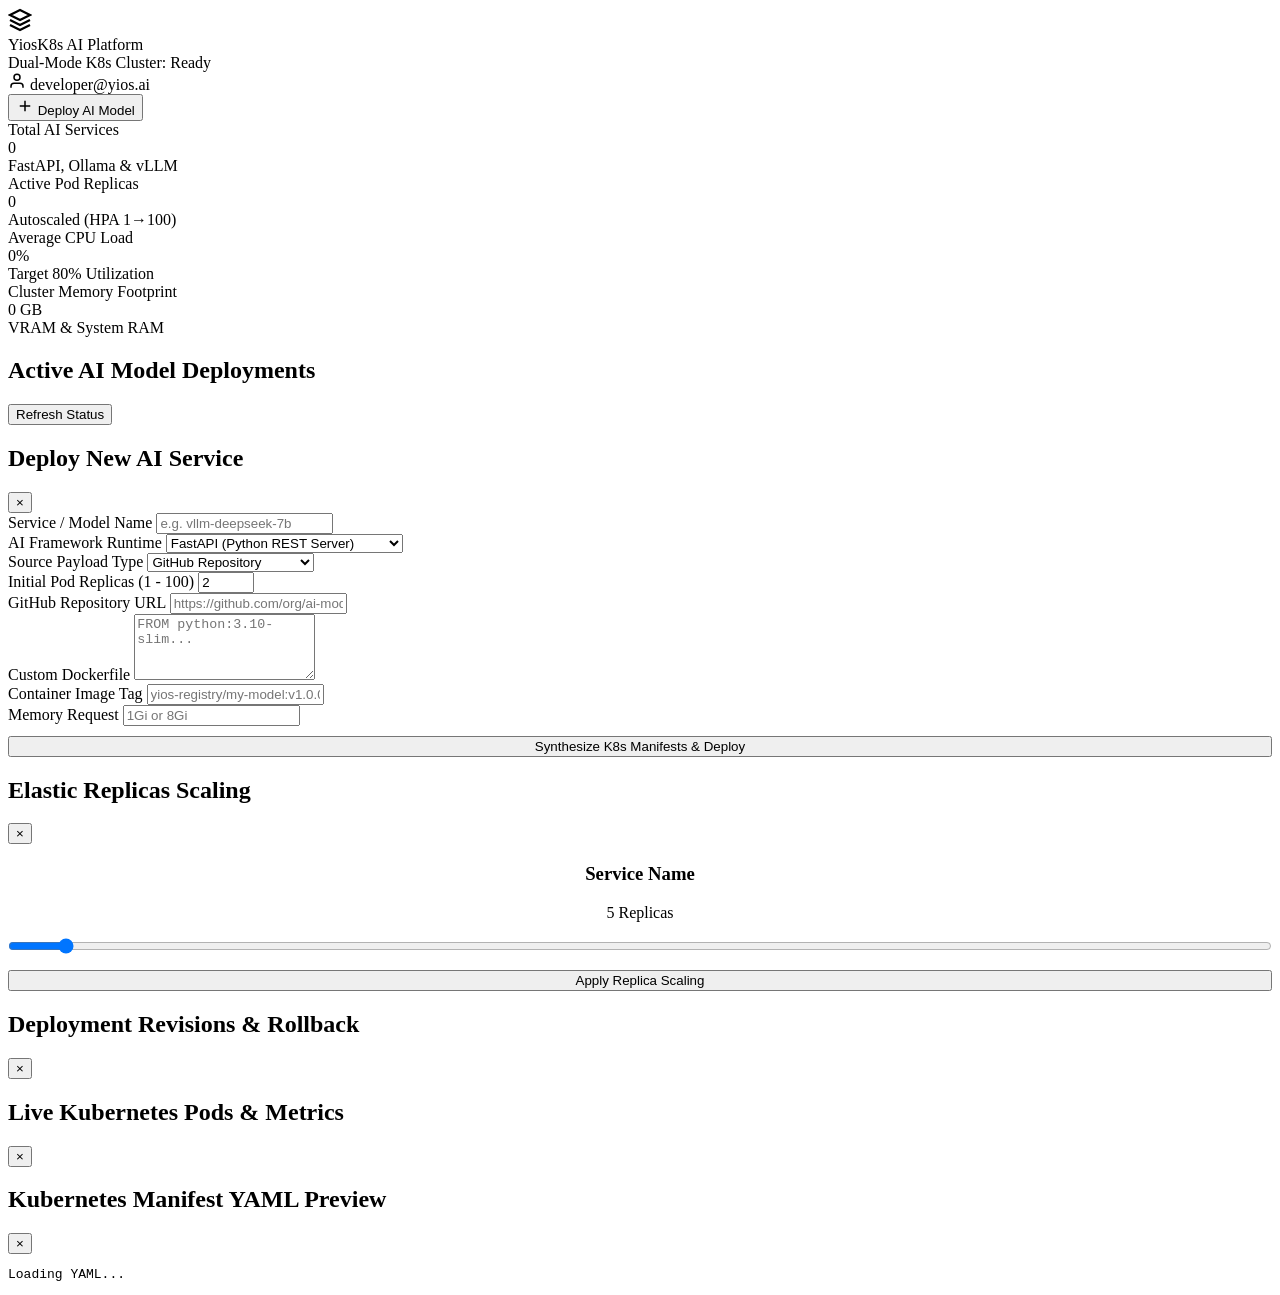
==== yios/templates/index.html @ d196423c "Create Yios - AI Kubernetes Control Plane Platform with 1-click elastic scaling, AI runtime provisio" ====
<!DOCTYPE html>
<html lang="en">
<head>
  <meta charset="UTF-8">
  <meta name="viewport" content="width=device-width, initial-scale=1.0">
  <title>Yios - AI Kubernetes Platform Control Plane</title>
  <!-- Google Fonts: Outfit & JetBrains Mono -->
  <link rel="preconnect" href="https://fonts.googleapis.com">
  <link rel="preconnect" href="https://fonts.gstatic.com" crossorigin>
  <link href="https://fonts.googleapis.com/css2?family=JetBrains+Mono:wght@400;500;700&family=Outfit:wght@300;400;500;600;700;800&display=swap" rel="stylesheet">
  <link rel="stylesheet" href="/static/style.css">
</head>
<body>
  <div class="toast-container" id="toast-container"></div>

  <!-- Navbar -->
  <nav class="navbar">
    <div class="nav-container">
      <div class="brand">
        <div class="logo-box">
          <svg width="24" height="24" viewBox="0 0 24 24" fill="none" stroke="currentColor" stroke-width="2.2">
            <polygon points="12 2 2 7 12 12 22 7 12 2"></polygon>
            <polyline points="2 17 12 22 22 17"></polyline>
            <polyline points="2 12 12 17 22 12"></polyline>
          </svg>
        </div>
        <span class="brand-title">Yios<span class="brand-sub">K8s AI Platform</span></span>
      </div>

      <div class="nav-actions">
        <div class="k8s-badge">
          <span class="pulse-dot"></span>
          <span>Dual-Mode K8s Cluster: Ready</span>
        </div>
        <div class="user-profile">
          <svg width="18" height="18" viewBox="0 0 24 24" fill="none" stroke="currentColor" stroke-width="2"><path d="M20 21v-2a4 4 0 0 0-4-4H8a4 4 0 0 0-4 4v2"></path><circle cx="12" cy="7" r="4"></circle></svg>
          <span>developer@yios.ai</span>
        </div>
        <button class="btn btn-primary" onclick="toggleModal('deploy-modal')">
          <svg width="18" height="18" viewBox="0 0 24 24" fill="none" stroke="currentColor" stroke-width="2"><line x1="12" y1="5" x2="12" y2="19"></line><line x1="5" y1="12" x2="19" y2="12"></line></svg>
          <span>Deploy AI Model</span>
        </button>
      </div>
    </div>
  </nav>

  <!-- Platform Overview Stats -->
  <header class="stats-header">
    <div class="stats-grid">
      <div class="stat-card">
        <div class="stat-title">Total AI Services</div>
        <div class="stat-value" id="stat-total-deployments">0</div>
        <div class="stat-sub">FastAPI, Ollama & vLLM</div>
      </div>

      <div class="stat-card">
        <div class="stat-title">Active Pod Replicas</div>
        <div class="stat-value" id="stat-active-pods">0</div>
        <div class="stat-sub">Autoscaled (HPA 1→100)</div>
      </div>

      <div class="stat-card">
        <div class="stat-title">Average CPU Load</div>
        <div class="stat-value" id="stat-avg-cpu">0%</div>
        <div class="stat-sub">Target 80% Utilization</div>
      </div>

      <div class="stat-card">
        <div class="stat-title">Cluster Memory Footprint</div>
        <div class="stat-value" id="stat-total-mem">0 GB</div>
        <div class="stat-sub">VRAM & System RAM</div>
      </div>
    </div>
  </header>

  <!-- Deployments Section -->
  <main class="main-container">
    <div class="section-title-bar">
      <h2>Active AI Model Deployments</h2>
      <button class="btn btn-outline" onclick="loadDeployments()">Refresh Status</button>
    </div>

    <div class="deployments-grid" id="deployments-grid">
      <!-- Loaded dynamically via JS -->
    </div>
  </main>

  <!-- DEPLOY NEW MODEL MODAL -->
  <div class="modal-backdrop hidden" id="deploy-modal">
    <div class="modal-card modal-lg">
      <div class="modal-header">
        <h2>Deploy New AI Service</h2>
        <button class="close-btn" onclick="toggleModal('deploy-modal')">&times;</button>
      </div>
      <form onsubmit="handleCreateDeployment(event)">
        <div class="form-row">
          <div class="form-group">
            <label>Service / Model Name</label>
            <input type="text" id="deploy-name" placeholder="e.g. vllm-deepseek-7b" required>
          </div>
          <div class="form-group">
            <label>AI Framework Runtime</label>
            <select id="deploy-framework" required onchange="handleFrameworkChange(this.value)">
              <option value="FASTAPI">FastAPI (Python REST Server)</option>
              <option value="OLLAMA">Ollama (Local LLM Server)</option>
              <option value="VLLM">vLLM (GPU PagedAttention Engine)</option>
            </select>
          </div>
        </div>

        <div class="form-row">
          <div class="form-group">
            <label>Source Payload Type</label>
            <select id="deploy-sourcetype" required onchange="handleSourceTypeChange(this.value)">
              <option value="GITHUB_REPO">GitHub Repository</option>
              <option value="DOCKERFILE">Custom Dockerfile Code</option>
            </select>
          </div>
          <div class="form-group">
            <label>Initial Pod Replicas (1 - 100)</label>
            <input type="number" id="deploy-replicas" min="1" max="100" value="2" required>
          </div>
        </div>

        <div class="form-group" id="group-source-url">
          <label>GitHub Repository URL</label>
          <input type="url" id="deploy-sourceurl" placeholder="https://github.com/org/ai-model.git">
        </div>

        <div class="form-group hidden" id="group-dockerfile">
          <label>Custom Dockerfile</label>
          <textarea id="deploy-dockerfile" rows="4" class="code-area" placeholder="FROM python:3.10-slim..."></textarea>
        </div>

        <div class="form-row">
          <div class="form-group">
            <label>Container Image Tag</label>
            <input type="text" id="deploy-imagetag" placeholder="yios-registry/my-model:v1.0.0">
          </div>
          <div class="form-group">
            <label>Memory Request</label>
            <input type="text" id="deploy-memory" placeholder="1Gi or 8Gi">
          </div>
        </div>

        <button type="submit" class="btn btn-primary" style="width:100%; margin-top:10px;">Synthesize K8s Manifests & Deploy</button>
      </form>
    </div>
  </div>

  <!-- SCALING MODAL -->
  <div class="modal-backdrop hidden" id="scale-modal">
    <div class="modal-card">
      <div class="modal-header">
        <h2>Elastic Replicas Scaling</h2>
        <button class="close-btn" onclick="toggleModal('scale-modal')">&times;</button>
      </div>
      <form onsubmit="handleScaleSubmit(event)">
        <input type="hidden" id="scale-deploy-id">
        <div class="form-group" style="text-align:center;">
          <h3 id="scale-model-name">Service Name</h3>
          <div class="scale-display" id="scale-val-display">5 Replicas</div>
          <input type="range" id="scale-slider" min="1" max="100" value="5" style="width:100%; margin:16px 0;" oninput="updateScaleDisplay(this.value)">
        </div>
        <button type="submit" class="btn btn-primary" style="width:100%;">Apply Replica Scaling</button>
      </form>
    </div>
  </div>

  <!-- REVISIONS & ROLLBACK MODAL -->
  <div class="modal-backdrop hidden" id="revisions-modal">
    <div class="modal-card modal-lg">
      <div class="modal-header">
        <h2>Deployment Revisions & Rollback</h2>
        <button class="close-btn" onclick="toggleModal('revisions-modal')">&times;</button>
      </div>
      <div class="revision-history-list" id="revisions-list">
        <!-- Loaded dynamically -->
      </div>
    </div>
  </div>

  <!-- POD METRICS & LOGS MODAL -->
  <div class="modal-backdrop hidden" id="metrics-modal">
    <div class="modal-card modal-lg">
      <div class="modal-header">
        <h2>Live Kubernetes Pods & Metrics</h2>
        <button class="close-btn" onclick="toggleModal('metrics-modal')">&times;</button>
      </div>
      <div id="metrics-content">
        <!-- Loaded dynamically -->
      </div>
    </div>
  </div>

  <!-- K8S MANIFEST MODAL -->
  <div class="modal-backdrop hidden" id="manifest-modal">
    <div class="modal-card modal-lg">
      <div class="modal-header">
        <h2>Kubernetes Manifest YAML Preview</h2>
        <button class="close-btn" onclick="toggleModal('manifest-modal')">&times;</button>
      </div>
      <pre class="code-block" id="manifest-yaml-text">Loading YAML...</pre>
    </div>
  </div>

  <script src="/static/app.js"></script>
</body>
</html>
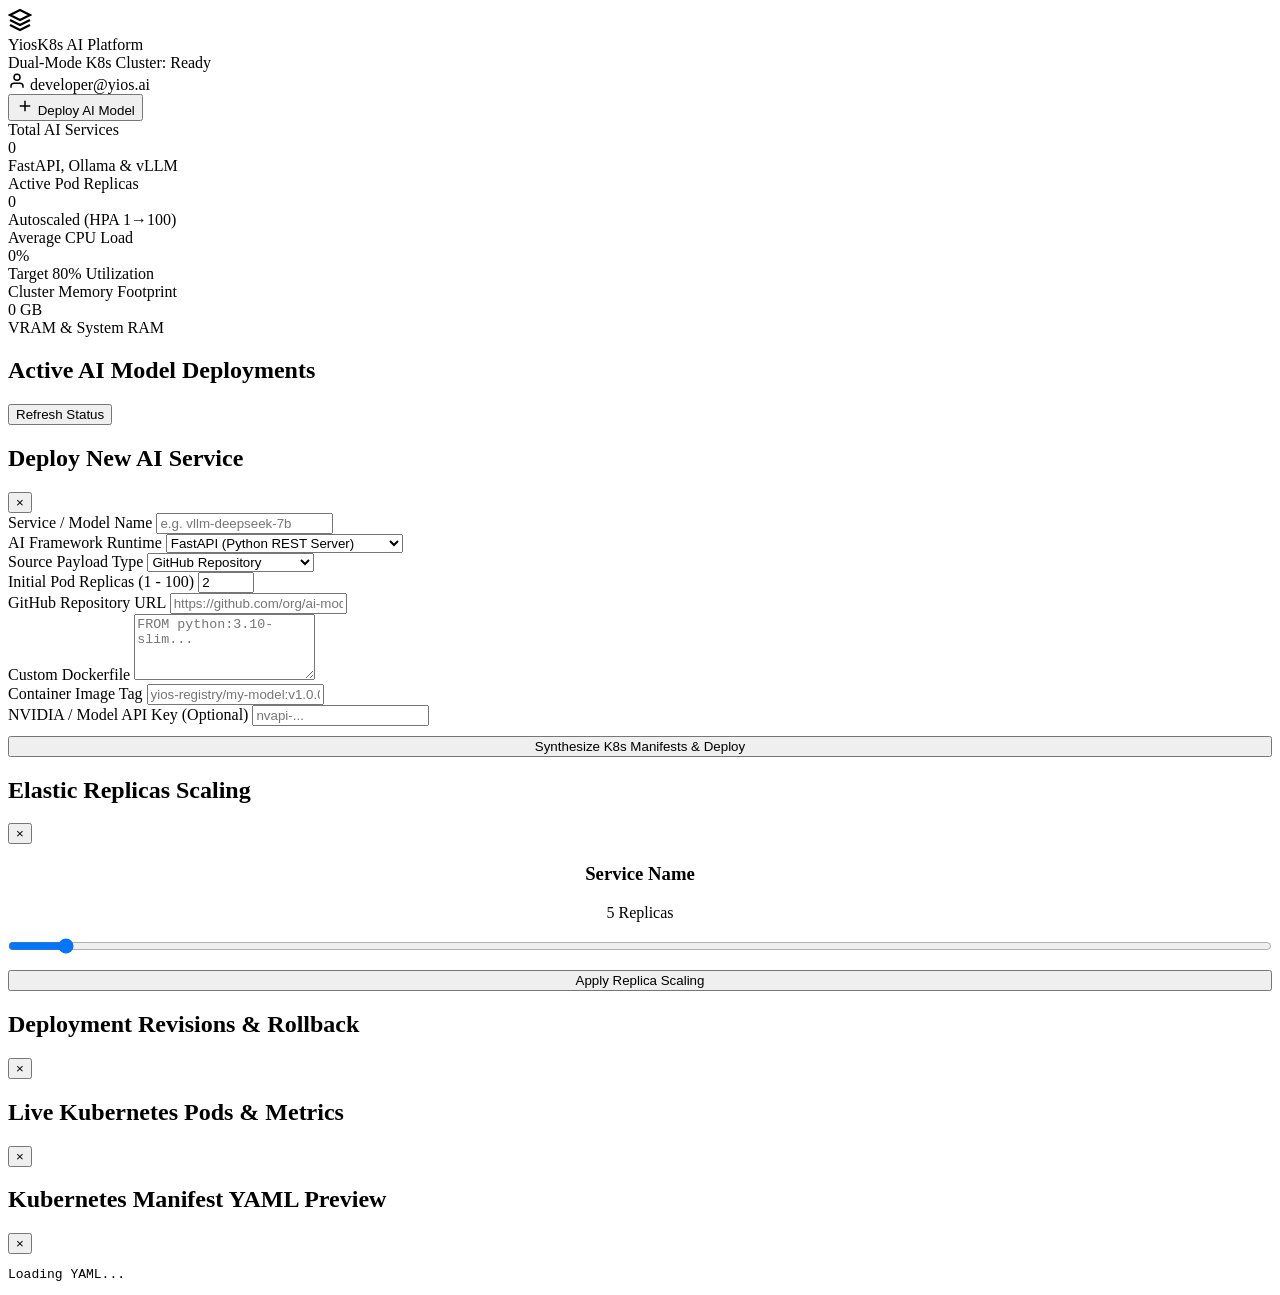
==== commit 00481a31: "Add NVIDIA API key support to Yios K8s deployment manifests & UI, and deploy conversationalist AI se" ====
--- a/yios/templates/index.html
+++ b/yios/templates/index.html
@@ -138,8 +138,8 @@
             <input type="text" id="deploy-imagetag" placeholder="yios-registry/my-model:v1.0.0">
           </div>
           <div class="form-group">
-            <label>Memory Request</label>
-            <input type="text" id="deploy-memory" placeholder="1Gi or 8Gi">
+            <label>NVIDIA / Model API Key (Optional)</label>
+            <input type="password" id="deploy-apikey" placeholder="nvapi-...">
           </div>
         </div>
 
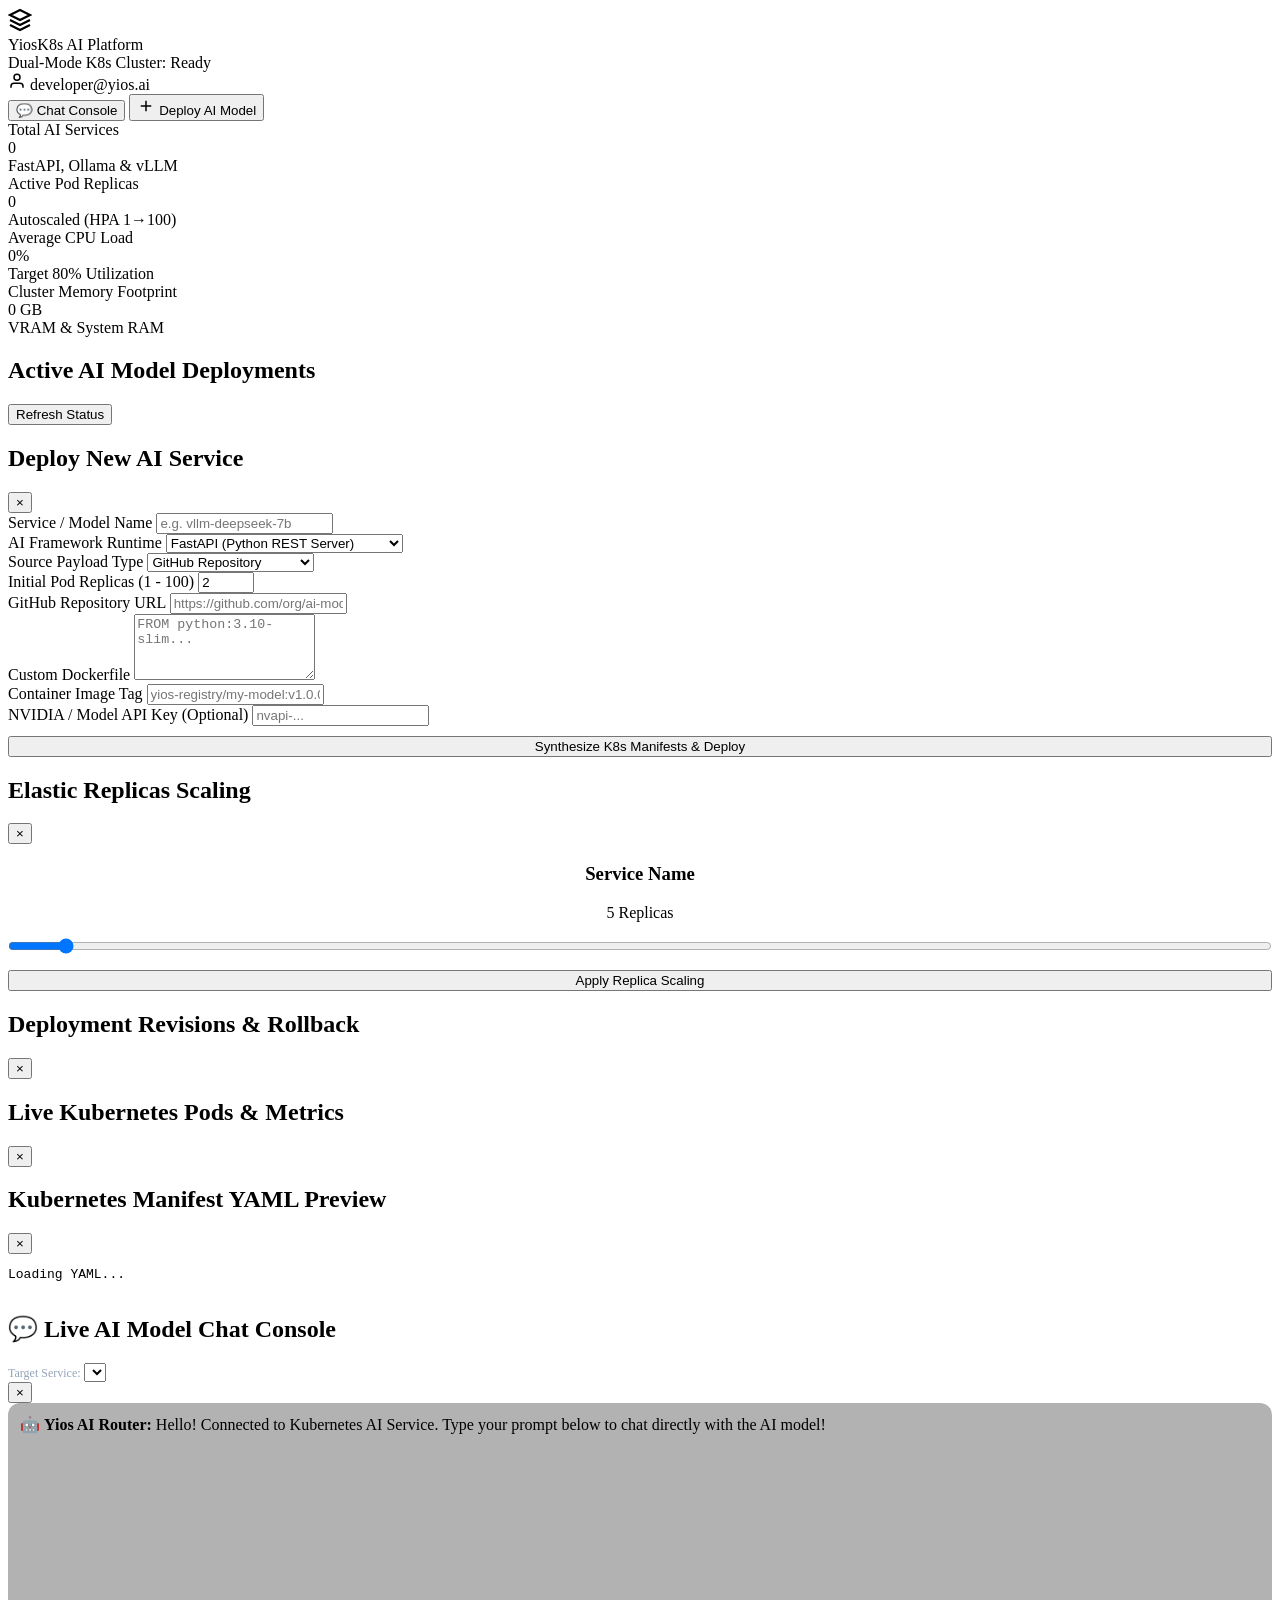
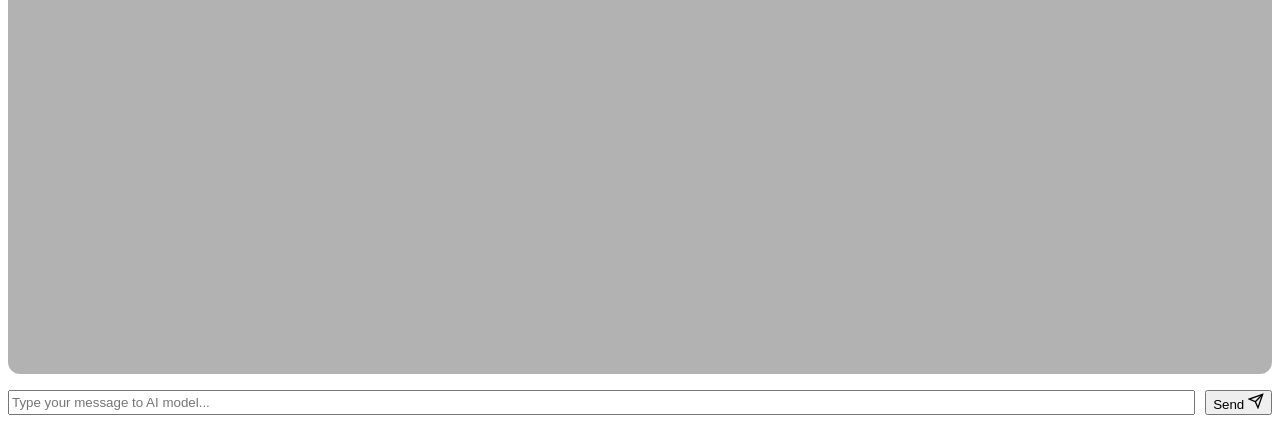
==== commit 1fcf6160: "Add Interactive AI Chat Console (ChatInference endpoint, UI chat window, real-time response renderin" ====
--- a/yios/templates/index.html
+++ b/yios/templates/index.html
@@ -36,6 +36,7 @@
           <svg width="18" height="18" viewBox="0 0 24 24" fill="none" stroke="currentColor" stroke-width="2"><path d="M20 21v-2a4 4 0 0 0-4-4H8a4 4 0 0 0-4 4v2"></path><circle cx="12" cy="7" r="4"></circle></svg>
           <span>developer@yios.ai</span>
         </div>
+        <button class="btn btn-outline" onclick="openChatModal()">💬 Chat Console</button>
         <button class="btn btn-primary" onclick="toggleModal('deploy-modal')">
           <svg width="18" height="18" viewBox="0 0 24 24" fill="none" stroke="currentColor" stroke-width="2"><line x1="12" y1="5" x2="12" y2="19"></line><line x1="5" y1="12" x2="19" y2="12"></line></svg>
           <span>Deploy AI Model</span>
@@ -204,6 +205,35 @@
     </div>
   </div>
 
+  <!-- INTERACTIVE AI CHAT MODAL -->
+  <div class="modal-backdrop hidden" id="chat-modal">
+    <div class="modal-card modal-lg" style="display:flex; flex-direction:column; height:80vh;">
+      <div class="modal-header">
+        <div>
+          <h2>💬 Live AI Model Chat Console</h2>
+          <div style="font-size:12px; color:#94a3b8;">Target Service: <select id="chat-model-select" onchange="switchChatModel(this.value)"></select></div>
+        </div>
+        <button class="close-btn" onclick="toggleModal('chat-modal')">&times;</button>
+      </div>
+
+      <div class="chat-messages" id="chat-messages-container" style="flex:1; overflow-y:auto; padding:12px; background:rgba(0,0,0,0.3); border-radius:12px; margin-bottom:16px; display:flex; flex-direction:column; gap:12px;">
+        <div class="chat-msg ai-msg">
+          <div class="chat-bubble">
+            🤖 <strong>Yios AI Router:</strong> Hello! Connected to Kubernetes AI Service. Type your prompt below to chat directly with the AI model!
+          </div>
+        </div>
+      </div>
+
+      <form onsubmit="handleSendChatMessage(event)" style="display:flex; gap:10px;">
+        <input type="text" id="chat-input-prompt" placeholder="Type your message to AI model..." required style="flex:1;">
+        <button type="submit" class="btn btn-primary">
+          <span>Send</span>
+          <svg width="16" height="16" viewBox="0 0 24 24" fill="none" stroke="currentColor" stroke-width="2"><line x1="22" y1="2" x2="11" y2="13"></line><polygon points="22 2 15 22 11 13 2 9 22 2"></polygon></svg>
+        </button>
+      </form>
+    </div>
+  </div>
+
   <script src="/static/app.js"></script>
 </body>
 </html>
